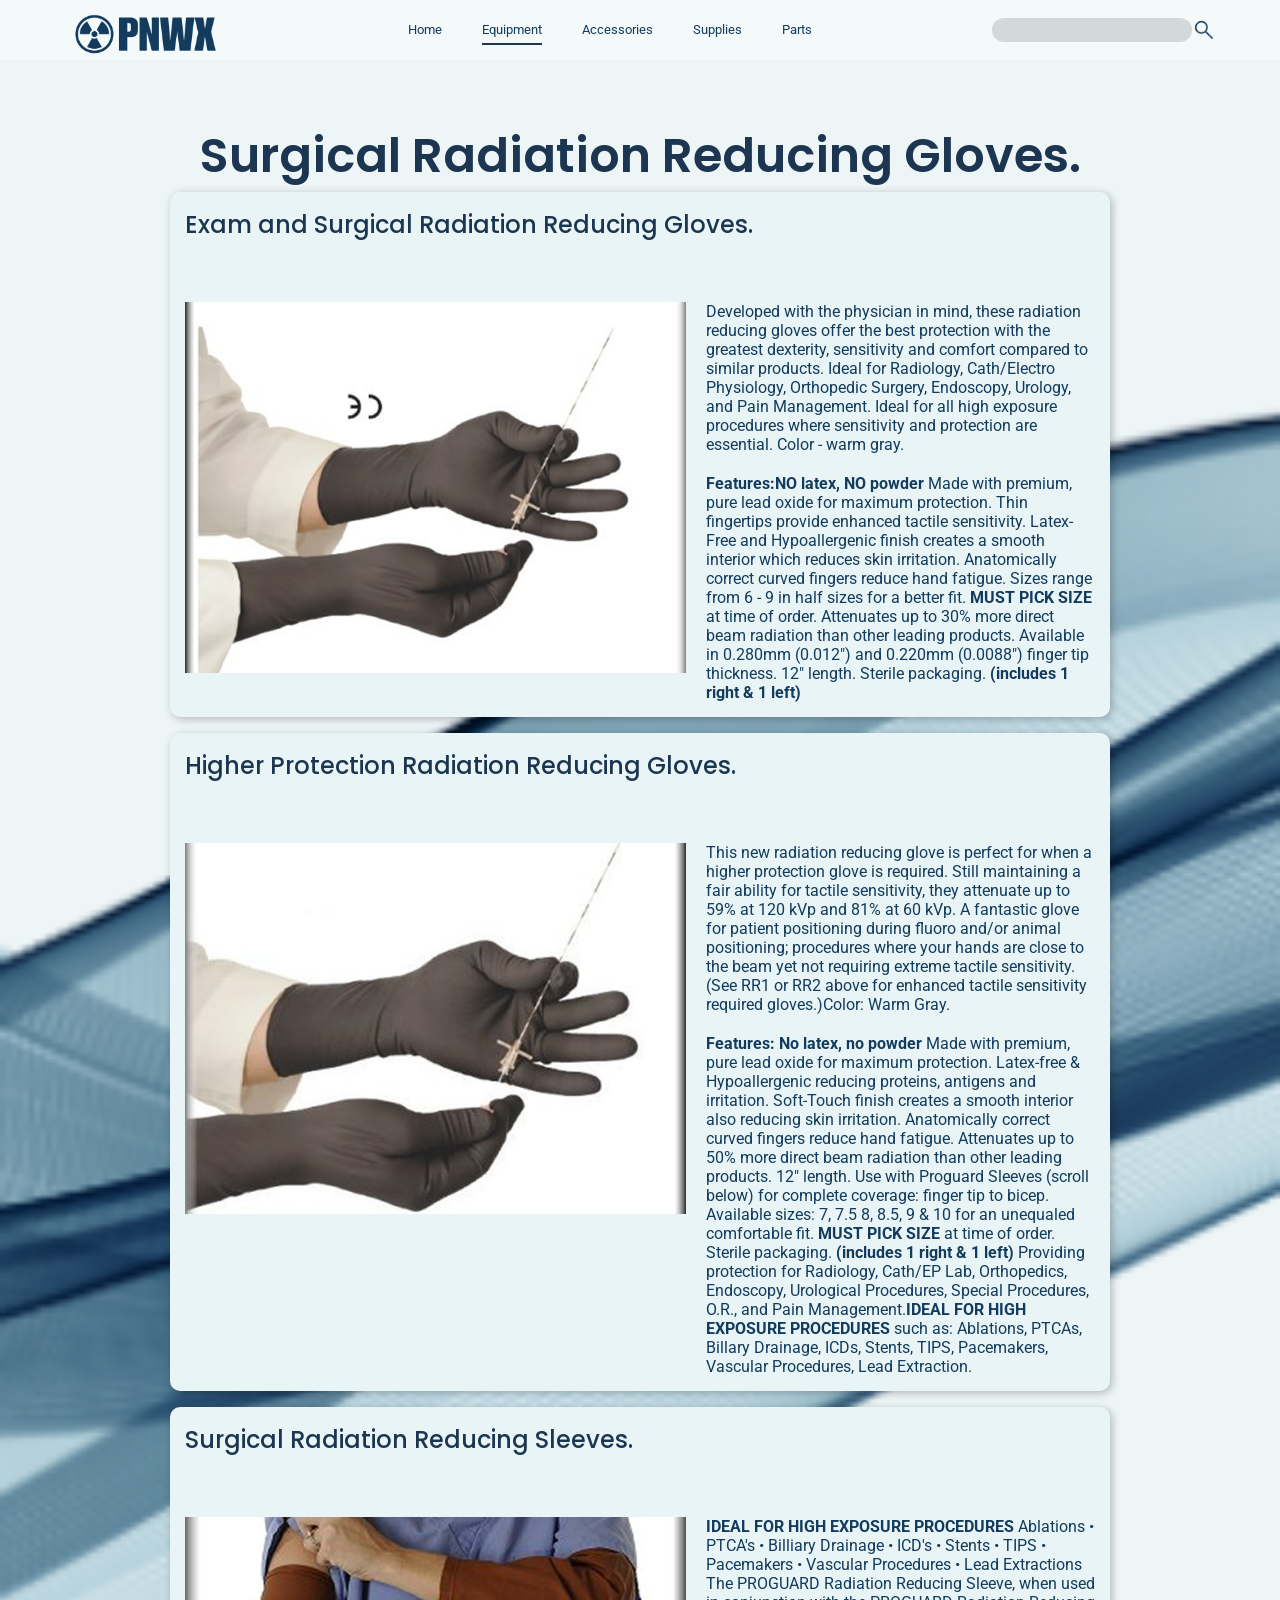
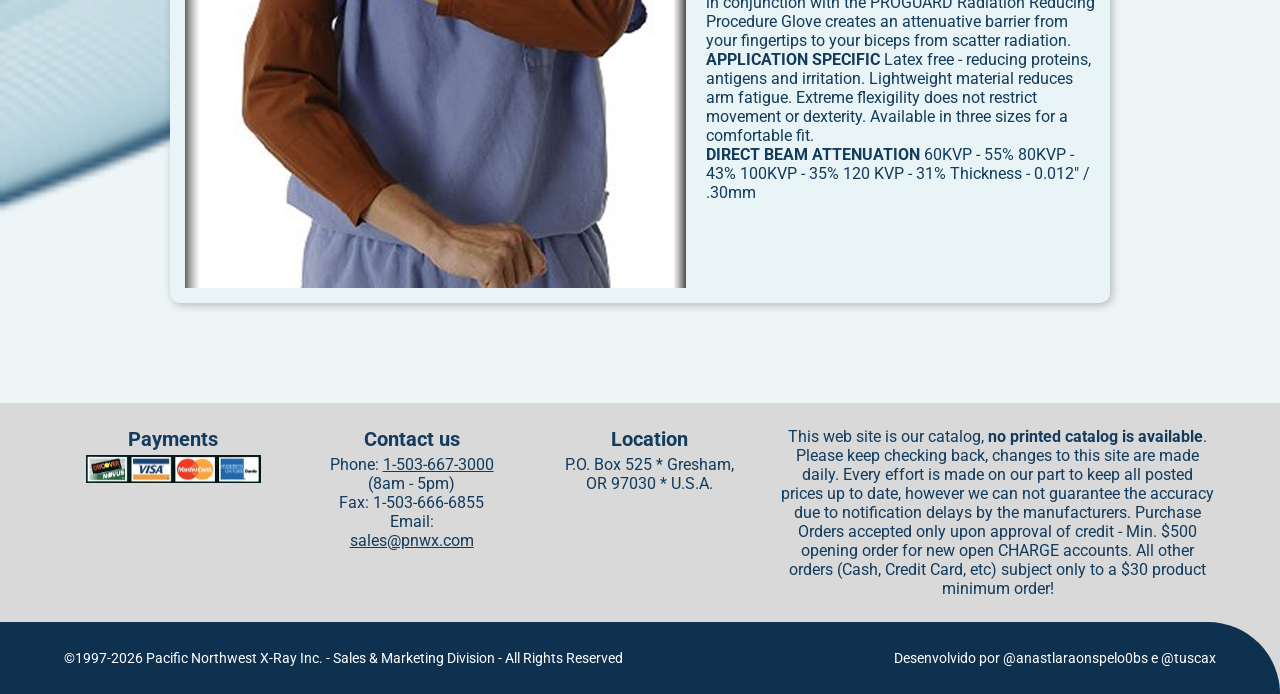
==== equipamentos.html @ f639f93e "precisa só fazer correções em besteiras" ====
<!DOCTYPE html>
<html lang="en">
<head>
<meta charset="UTF-8">
<meta name="viewport" content="width=device-width, initial-scale=1">
<title>Pacific Northwest X-ray inc.</title>
<link rel="preconnect" href="https://fonts.googleapis.com">
<link href="https://fonts.googleapis.com/css2?family=Poppins:wght@400;500;600&family=Roboto:wght@400;500&display=swap" rel="stylesheet">
<link rel="stylesheet" href="style.css">
</head>
<body>
<header>
<a class="logo" href="#"><svg width="164" height="134" viewBox="0 0 164 134" fill="none" xmlns="http://www.w3.org/2000/svg" xmlns:xlink="http://www.w3.org/1999/xlink">
<rect y="" width="164" height="164" fill="url(#pattern0_3_2)"/>
<defs>
<pattern id="pattern0_3_2" patternContentUnits="objectBoundingBox" width="1" height="1">
<use xlink:href="#image0_3_2" transform="scale(0.0005)"/>
</pattern>
<image id="image0_3_2" width="2000" height="2000" preserveAspectRatio="none" xlink:href="[data-uri]"/>
</defs>
</svg>
</a>
<nav>
<a href="index.html">Home</a>
<a class="ativo" href="equipamentos.html">Equipment</a>
<a href="#">Accessories</a>
<a href="#">Supplies</a>
<a href="#">Parts</a>
</nav>
<label for="search"><input type="search" aria-label="Search">
<svg width="31" height="31" viewBox="0 0 31 31" fill="none" xmlns="http://www.w3.org/2000/svg" xmlns:xlink="http://www.w3.org/1999/xlink">
<rect width="31" height="31" fill="url(#pattern0_3_24)"/>
<defs>
<pattern id="pattern0_3_24" patternContentUnits="objectBoundingBox" width="1" height="1">
<use xlink:href="#image0_3_24" transform="scale(0.0166667)"/>
</pattern>
<image id="image0_3_24" width="60" height="60" preserveAspectRatio="none" xlink:href="[data-uri]"/>
</defs>
</svg>
</label>
</header>

<main class="main2">
<h1>Surgical Radiation Reducing Gloves.</h1>
<section>
    <div class="retangulo">
        <h2>
            Exam and Surgical Radiation Reducing Gloves.
        </h2>
        <div>
            <img src="assets/img16.png" alt="">
            <span>
                <p>Developed with the physician in mind, these radiation reducing gloves offer the best protection with the greatest dexterity, sensitivity and comfort compared to similar products. Ideal for Radiology, Cath/Electro Physiology, Orthopedic Surgery, Endoscopy, Urology, and Pain Management. Ideal for all high exposure procedures where sensitivity and protection are essential. Color - warm gray.</p>
                <p><b>Features:NO latex, NO powder</b>
Made with premium, pure lead oxide for maximum protection.
Thin fingertips provide enhanced tactile sensitivity.
Latex-Free and Hypoallergenic finish creates a smooth interior which reduces skin irritation.
Anatomically correct curved fingers reduce hand fatigue.
Sizes range from 6 - 9 in half sizes for a better fit. <b>MUST PICK SIZE</b> at time of order.
Attenuates up to 30% more direct beam radiation than other leading products.
Available in 0.280mm (0.012") and 0.220mm (0.0088") finger tip thickness.
12" length.
Sterile packaging. <b>(includes 1 right & 1 left)</b></p>
            </span>
        </div>
    </div>
        <div class="retangulo">
            <h2>Higher Protection Radiation Reducing Gloves.</h2>
            <div>
                <img src="assets/img17.png" alt="">
                <span>
                    <p>This new radiation reducing glove is perfect for when a higher protection glove is required. Still maintaining a fair ability for tactile sensitivity, they attenuate up to 59% at 120 kVp and 81% at 60 kVp. A fantastic glove for patient positioning during fluoro and/or animal positioning; procedures where your hands are close to the beam yet not requiring extreme tactile sensitivity. (See RR1 or RR2 above for enhanced tactile sensitivity required gloves.)Color: Warm Gray.</p>
                    <p>
                        <b>Features:
No latex, no powder</b>
Made with premium, pure lead oxide for maximum protection.
Latex-free & Hypoallergenic reducing proteins, antigens and irritation.
Soft-Touch finish creates a smooth interior also reducing skin irritation.
Anatomically correct curved fingers reduce hand fatigue.
Attenuates up to 50% more direct beam radiation than other leading products.
12" length. Use with Proguard Sleeves (scroll below) for complete coverage: finger tip to bicep.
Available sizes: 7, 7.5 8, 8.5, 9 & 10 for an unequaled comfortable fit.  <b>MUST PICK SIZE</b> at time of order.
Sterile packaging. <b>(includes 1 right & 1 left)</b>
 Providing protection for Radiology, Cath/EP Lab, Orthopedics, Endoscopy, Urological Procedures, Special Procedures, O.R., and Pain Management.<b>IDEAL FOR HIGH EXPOSURE PROCEDURES</b> such as: Ablations, PTCAs, Billary Drainage, ICDs, Stents, TIPS, Pacemakers, Vascular Procedures, Lead Extraction.
                    </p>
                </span>
            </div>
        </div>
         <div class="retangulo">
            <h2>Surgical Radiation Reducing Sleeves.</h2>
            <div>
                <img src="assets/img18.png" alt="">
                <span>
                    <p>
                       <b> IDEAL FOR HIGH EXPOSURE PROCEDURES</b>
Ablations • PTCA's • Billiary Drainage • ICD's • Stents • TIPS • Pacemakers • Vascular Procedures • Lead Extractions 
<br>The PROGUARD Radiation Reducing Sleeve, when used in conjunction with the PROGUARD Radiation Reducing Procedure Glove creates an attenuative barrier from your fingertips to your biceps from scatter radiation.
 <br><b>APPLICATION SPECIFIC</b> 
 
Latex free - reducing proteins, antigens and irritation.
 Lightweight material reduces arm fatigue.
 Extreme flexigility does not restrict movement or dexterity.
 Available in three sizes for a comfortable fit.

<br><b>DIRECT BEAM ATTENUATION
</b>
 60KVP - 55% 80KVP - 43% 100KVP - 35% 120 KVP - 31% Thickness - 0.012" / .30mm
                    </p>
                </span>
            </div>
        </div>

</section>
</main>

<footer>
<span class="cinza">
    <div>
<h3>Payments</h3>
<svg width="175" height="28" viewBox="0 0 175 28" fill="none" xmlns="http://www.w3.org/2000/svg" xmlns:xlink="http://www.w3.org/1999/xlink">
<rect width="175" height="28.0001" fill="url(#pattern0_14_16)"/>
<defs>
<pattern id="pattern0_14_16" patternContentUnits="objectBoundingBox" width="1" height="1">
<use xlink:href="#image0_14_16" transform="scale(0.00400001 0.025)"/>
</pattern>
<image id="image0_14_16" width="250" height="40" preserveAspectRatio="none" xlink:href="[data-uri]"/>
</defs>
</svg>

</div>
<div>
<h3>Contact us</h3>
<p>Phone: <u>1-503-667-3000</u><br>(8am - 5pm)<br>Fax: 1-503-666-6855<br>Email:<br><u>sales@pnwx.com</u></p>
</div>
<div>
<h3>Location</h3>
<p>P.O. Box 525 * Gresham,<br>OR 97030 * U.S.A.</p>
</div>
<p class="aviso">This web site is our catalog, <b>no printed catalog is available</b>. Please keep checking back, changes to this site are made daily. Every effort is made on our part to keep all posted prices up to date, however we can not guarantee 
    the accuracy due to notification delays by the manufacturers. Purchase Orders accepted only upon approval of credit - Min. $500 opening order for new open CHARGE accounts. All other orders (Cash, Credit Card, etc) subject only to a $30 product minimum order!</p>

</span>
    <div class="rodape">
<span>©1997-2026 Pacific Northwest X-Ray Inc. - Sales &amp; Marketing Division - All Rights Reserved</span>
<span>Desenvolvido por @anastlaraonspelo0bs e @tuscax</span>
</div>
</footer>


</body>
</html>
---- style.css ----
* {
  margin: 0;
  padding: 0;
  box-sizing: border-box;
}
body {
  font-family: Roboto, sans-serif;
  color: #222;
  background: #fff;
}
a {
  color: inherit;
  text-decoration: none;
}
p,
h2,
h3,
a {
  color: #123b5d;
}

header {
  display: flex;
  align-items: center;
  justify-content: space-between;
  gap: 24px;
  padding: 0 5%;
  height: 60px;
  background: #f4f9fa;
  font-size: 13px;
}
.logo {
  font:
    600 24px Poppins,
    sans-serif;
  color: #1c3550;
}
nav {
  display: flex;
  gap: 40px;
}
nav a {
  padding: 6px 0;
  border-bottom: 2px solid transparent;
}
nav .ativo {
  border-color: #1c3550;
}
label {
  display: flex;
  align-items: center;
}
label > svg {
  width: 24px;
  height: 24px;
}
header input {
  width: 200px;
  height: 24px;
  border: 0;
  border-radius: 12px;
  background: #d3d8da;
  padding: 0 12px;
}

main {
  padding: 60px 5% 100px;
  text-align: center;
  background: #eef5f7 url("fundo.png") center / cover no-repeat;
}
h1 {
  font:
    600 48px Poppins,
    sans-serif;
  color: #1c3550;
}
.main2 h2 {font-weight: 500;}
h2 {
  font:
    400 24px Poppins,
    sans-serif;
  color: #1c3550;
  margin-bottom: 60px;
}

section {
  display: grid;
  grid-template-columns: repeat(auto-fit, minmax(150px, 1fr));
  gap: 16px;
  max-width: 940px;
  margin: 0 auto;
}
section a {
  display: flex;
  flex-direction: column;
  align-items: center;
  justify-content: space-between;
  gap: 8px;
  padding: 8px;
  min-height: 175px;
  border-radius: 8px;
  background: #e6f2f3;
  box-shadow: 2px 2px 8px 0 rgba(0, 0, 0, 0.25);
  font-size: 20px;
}
section img {
  width: 100%;
  height: 100px;
  object-fit: contain;
}
.main2 section {display: flex; flex-direction: column;}
.retangulo {
  display: flex;
  flex-direction: column;
  text-align: left;
  background-color: #e8f4f5;
  border-radius: 10px;
  box-shadow: 2px 2px 8px 0 rgba(0, 0, 0, 0.25);
  padding: 15px;
}
.retangulo > div {
  display: flex;
  flex-direction: row;
  gap: 20px;
  align-items: start;
}
.retangulo img {
  width: 55%;
  height: auto;
  object-fit: cover;
  flex-shrink: none;
}
.retangulo span {
  display: flex;
  flex-direction: column;
  gap: 20px;
  flex: 1;
}
footer {
  background: #d9d9d9;
}
.cinza {
  display: grid;
  grid-template-columns: repeat(3, 1fr) 2fr;
  gap: 20px;
  align-items: start;
  padding: 24px 5%;
  text-align: center;
  font-size: 16px;
}
footer h3 {
  font-size: 20px;
  margin-bottom: 4px;
}
.aviso {
  font-size: 16px;
}

.rodape {
  display: flex;
  justify-content: space-between;
  gap: 16px;
  padding: 28px 5%;
  background: #0f3150;
  color: #fff;
  font-size: 14px;
  border-top-right-radius: 80px;
}

@media (max-width: 700px) {
  header {
    flex-wrap: wrap;
    height: auto;
    padding: 12px 5%;
  }
  nav {
    gap: 16px;
    order: 3;
    width: 100%;
    overflow-x: auto;
  }
  footer {
    grid-template-columns: 1fr;
  }
  .rodape {
    flex-direction: column;
    text-align: center;
    width: 100%;
  }
}
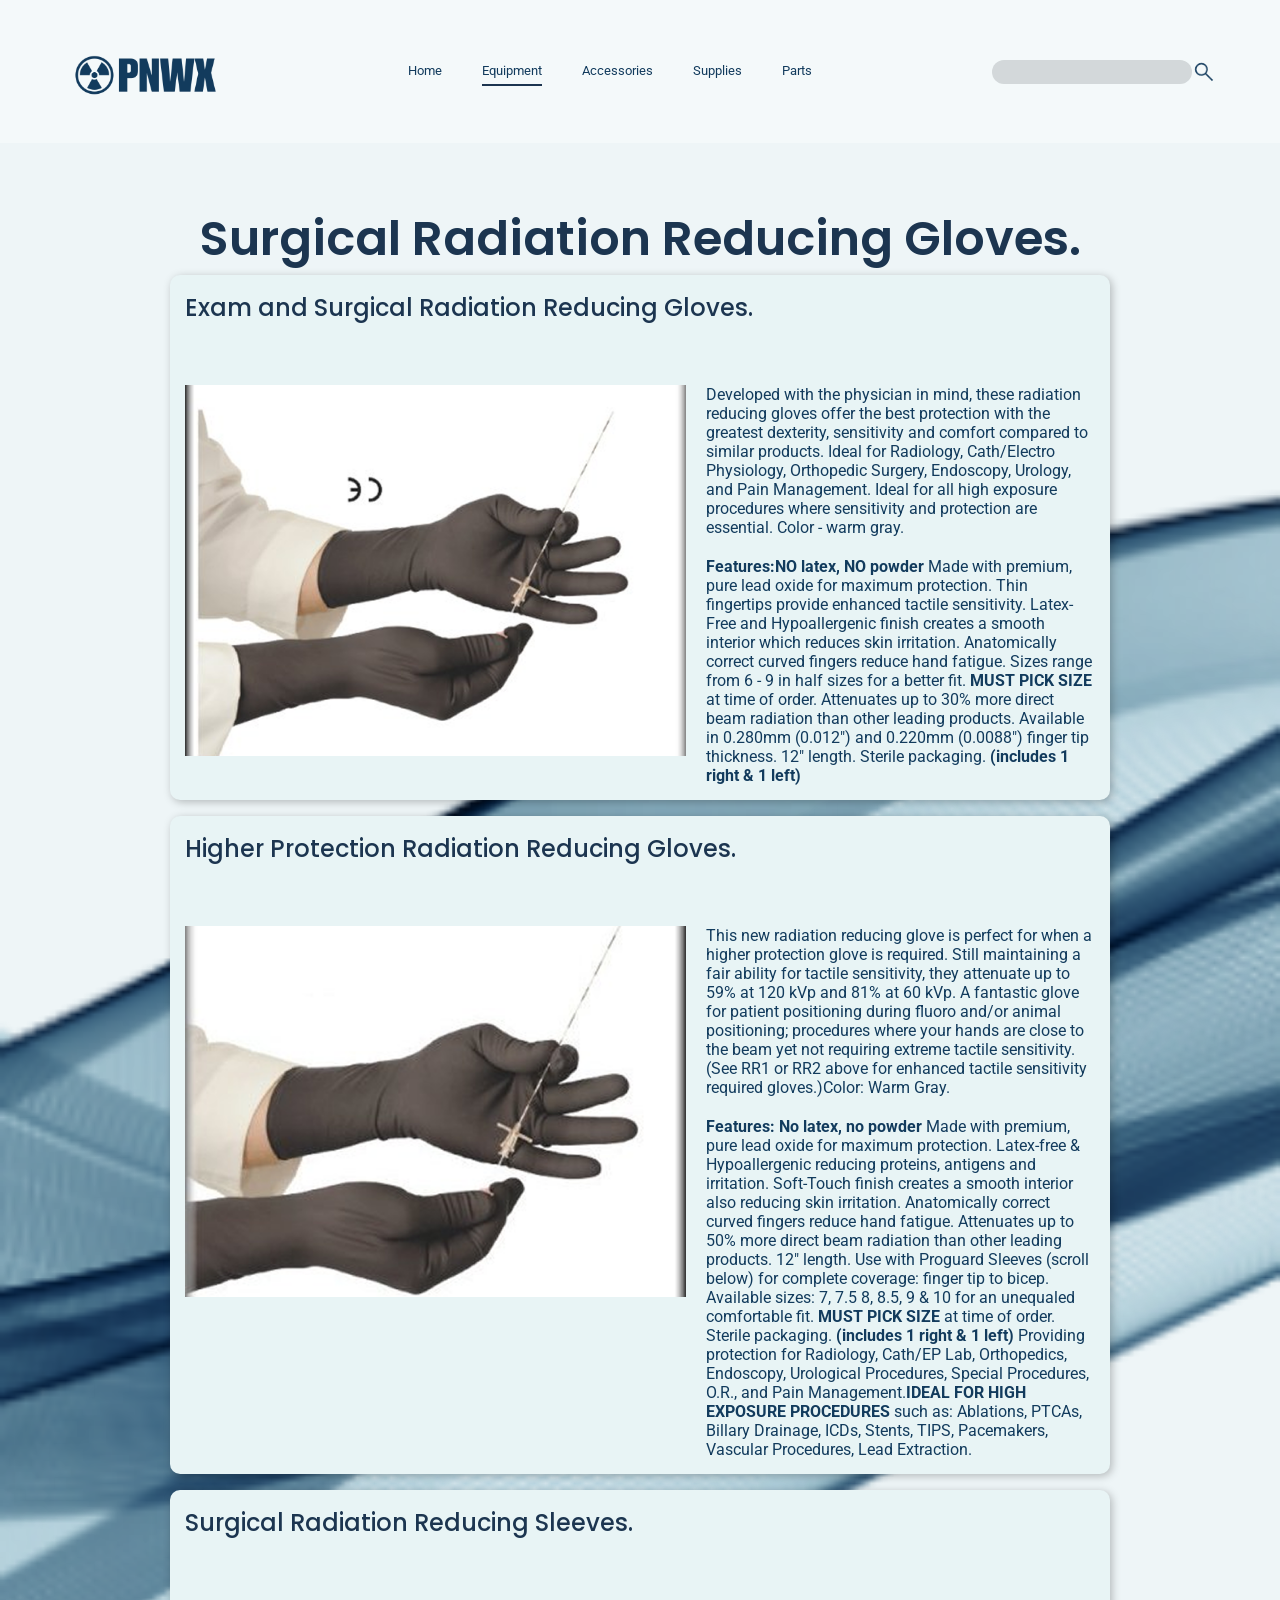
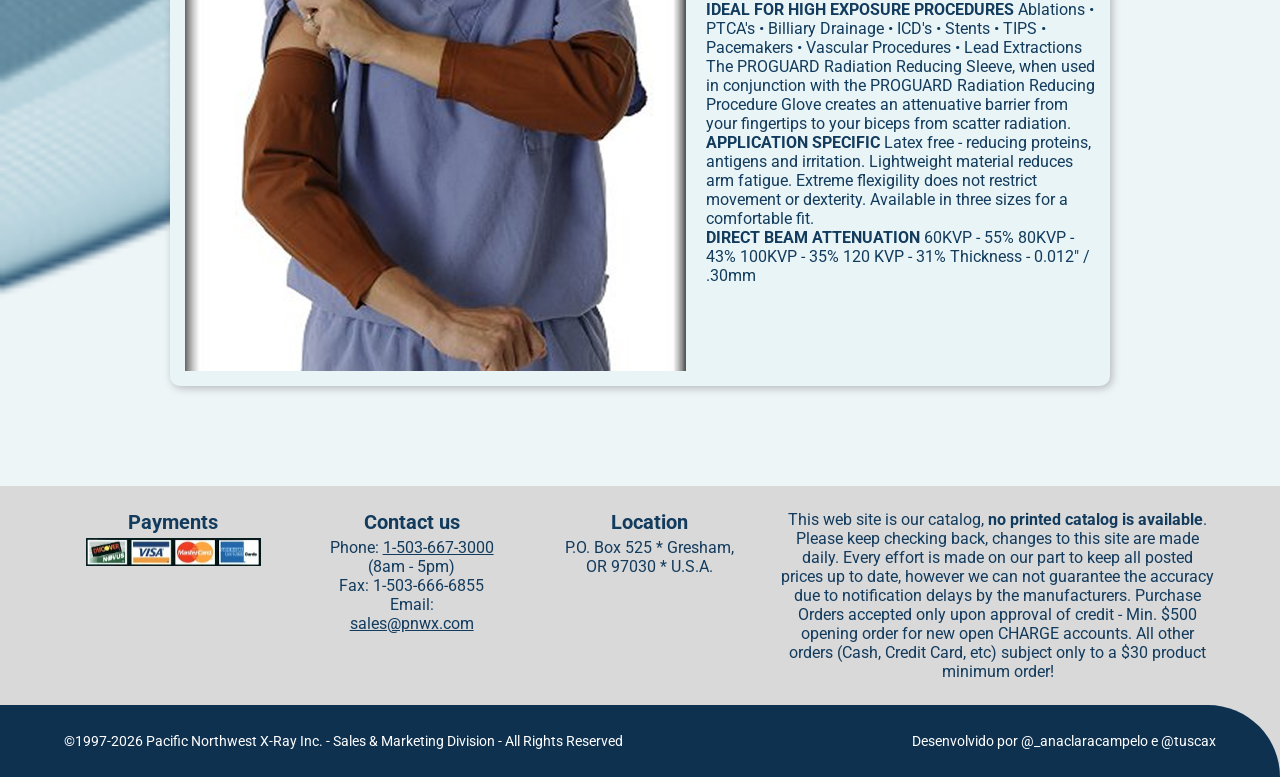
==== commit e306a852: "feature_responsividade" ====
--- a/equipamentos.html
+++ b/equipamentos.html
@@ -142,7 +142,7 @@
 </span>
     <div class="rodape">
 <span>©1997-2026 Pacific Northwest X-Ray Inc. - Sales &amp; Marketing Division - All Rights Reserved</span>
-<span>Desenvolvido por @anastlaraonspelo0bs e @tuscax</span>
+<span>Desenvolvido por @_anaclaracampelo e @tuscax</span>
 </div>
 </footer>
 
--- a/style.css
+++ b/style.css
@@ -7,10 +7,16 @@
   font-family: Roboto, sans-serif;
   color: #222;
   background: #fff;
+  overflow-x: hidden;
 }
 a {
   color: inherit;
   text-decoration: none;
+}
+img,
+svg {
+  max-width: 100%;
+  height: auto;
 }
 p,
 h2,
@@ -25,7 +31,7 @@
   justify-content: space-between;
   gap: 24px;
   padding: 0 5%;
-  height: 60px;
+  min-height: 60px;
   background: #f4f9fa;
   font-size: 13px;
 }
@@ -38,6 +44,7 @@
 nav {
   display: flex;
   gap: 40px;
+  flex-wrap: wrap;
 }
 nav a {
   padding: 6px 0;
@@ -56,6 +63,7 @@
 }
 header input {
   width: 200px;
+  max-width: 100%;
   height: 24px;
   border: 0;
   border-radius: 12px;
@@ -172,19 +180,66 @@
     flex-wrap: wrap;
     height: auto;
     padding: 12px 5%;
-  }
+    gap: 12px;
+  }
+
   nav {
-    gap: 16px;
+    gap: 12px 16px;
     order: 3;
     width: 100%;
+    justify-content: center;
     overflow-x: auto;
   }
-  footer {
+
+  label {
+    margin-left: auto;
+  }
+
+  header input {
+    width: 100%;
+    min-width: 120px;
+  }
+
+  main {
+    padding: 40px 5% 60px;
+  }
+
+  h1 {
+    font-size: clamp(2.2rem, 8vw, 3rem);
+  }
+
+  h2 {
+    margin-bottom: 30px;
+    font-size: clamp(1.5rem, 5vw, 2rem);
+  }
+
+  section {
+    gap: 12px;
+  }
+
+  section a {
+    font-size: 1.1rem;
+    min-height: 150px;
+  }
+
+  .retangulo > div {
+    flex-direction: column;
+  }
+
+  .retangulo img {
+    width: 100%;
+    max-width: 320px;
+    align-self: center;
+  }
+
+  .cinza {
     grid-template-columns: 1fr;
   }
+
   .rodape {
     flex-direction: column;
+    align-items: center;
     text-align: center;
-    width: 100%;
-  }
-}
+    border-top-right-radius: 0;
+  }
+}
